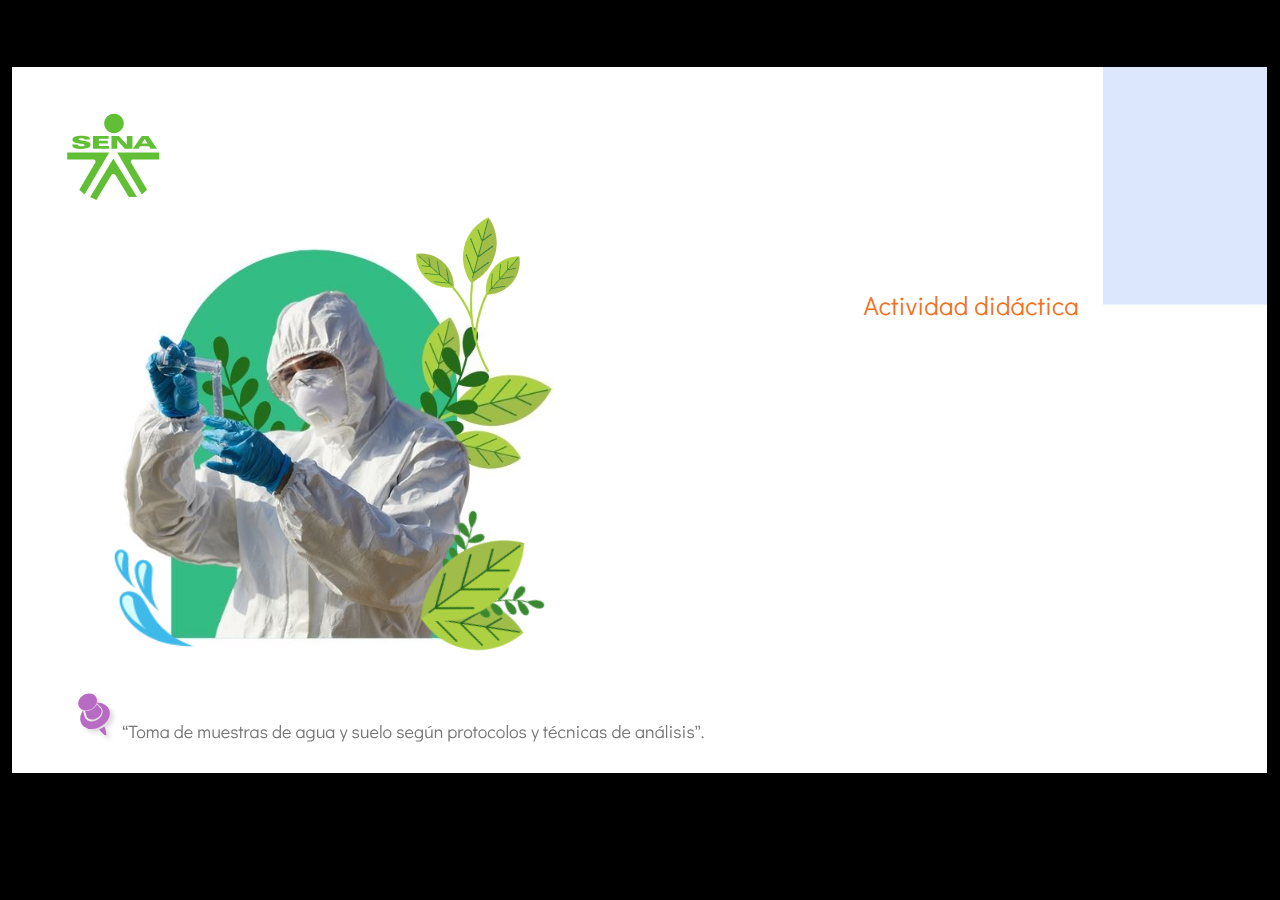
==== public/actividades/story.html @ 33550a6d "ajuste_contenido_1" ====
﻿<!doctype html>
<html lang="es">
<head>
  <meta charset="utf-8">
  <!-- Creado con Storyline 360 - http://www.articulate.com  -->
  <!-- version: 3.73.29904.0 -->
  <title>cf18AD</title>
  <meta http-equiv="x-ua-compatible" content="IE=edge"/>
  <meta name="viewport" content="width=device-width,initial-scale=1,user-scalable=no,shrink-to-fit=no,minimal-ui"/>
  <meta name="apple-mobile-web-app-capable" content="yes"/>
  <style>
    html, body { height: 100%; padding: 0; margin: 0 }
    #app { height: 100%; width: 100%; }
  </style>

  <script>
    window.DS = {};
    window.globals = {
      DATA_PATH_BASE: '',
      HAS_FRAME: true,
      HAS_SLIDE: true,

      lmsPresent: false,
      tinCanPresent: false,
      cmi5Present: false,
      aoSupport: false,
      scale: 'show all',
      captureRc: false,
      browserSize: 'optimal',
      bgColor: '#000000',
      features: 'AccessibleVideo,ConnectionMessages,FullScreenToggle,InsertSvgPicture,LayerPresentAsDialog,MultipleQuizTracking,PlayerSpeedControl,StreamingVideo,UpdatedThemeEditor,UseAudioElement',
      themeName: 'classic',
      preloaderColor: '#FFFFFF',
      suppressAnalytics: false,
      productChannel: 'stable',
      publishSource: 'storyline',
      aid: 'aid|5304b41d-7af7-4125-b8d1-83eb222823e2',
      cid: '8c0f38e5-8761-49af-9bba-ccfa4968adfc',
      playerVersion: '3.73.29904.0',
      publishTimestamp: '2023-04-25T22:57:14.4057861Z',
      maxIosVideoElements: 10,
      connectionSettings: { },

      
      parseParams: function(qs) {
        if (window.globals.parsedParams != null) {
          return window.globals.parsedParams;
        }
        qs = (qs || window.location.search.substr(1)).split('+').join(' ');
        var params = {},
            tokens,
            re = /[?&]?([^=]+)=([^&]*)/g;

        while (tokens = re.exec(qs)) {
          params[decodeURIComponent(tokens[1]).trim()] =
            decodeURIComponent(tokens[2]).trim();
        }
        window.globals.parsedParams = params;
        return params;
      }

    };
  </script>
  <script>
    var isIe11 = ('ActiveXObject' in window || window.MSBlobBuilder != null)
      && window.msCrypto != null && !window.ActiveXObject;
    if (isIe11) {
      window.globals.unsupportedBrowser = true;
      document.write(atob('[base64]'));
    }
  </script>
  
  <script>window.THREE = { };</script>
  
</head>
<body style="background: #000000" class="cs-HTML theme-classic">
  <!-- 360 -->
  <script>!function(){var e,i=/iPhone/i,o=/iPod/i,n=/iPad/i,t=/\biOS-universal(?:.+)Mac\b/i,r=/\bAndroid(?:.+)Mobile\b/i,a=/Android/i,d=/(?:SD4930UR|\bSilk(?:.+)Mobile\b)/i,p=/Silk/i,l=/Windows Phone/i,u=/\bWindows(?:.+)ARM\b/i,b=/BlackBerry/i,s=/BB10/i,c=/Opera Mini/i,f=/\b(CriOS|Chrome)(?:.+)Mobile/i,h=/Mobile(?:.+)Firefox\b/i,v=function(e){return void 0!==e&&"MacIntel"===e.platform&&"number"==typeof e.maxTouchPoints&&e.maxTouchPoints>1&&"undefined"==typeof MSStream};e=function(e){var m={userAgent:"",platform:"",maxTouchPoints:0};e||"undefined"==typeof navigator?"string"==typeof e?m.userAgent=e:e&&e.userAgent&&(m={userAgent:e.userAgent,platform:e.platform,maxTouchPoints:e.maxTouchPoints||0}):m={userAgent:navigator.userAgent,platform:navigator.platform,maxTouchPoints:navigator.maxTouchPoints||0};var g=m.userAgent,y=g.split("[FBAN");void 0!==y[1]&&(g=y[0]),void 0!==(y=g.split("Twitter"))[1]&&(g=y[0]);var A=function(e){return function(i){return i.test(e)}}(g),w={apple:{phone:A(i)&&!A(l),ipod:A(o),tablet:!A(i)&&(A(n)||v(m))&&!A(l),universal:A(t),device:(A(i)||A(o)||A(n)||A(t)||v(m))&&!A(l)},amazon:{phone:A(d),tablet:!A(d)&&A(p),device:A(d)||A(p)},android:{phone:!A(l)&&A(d)||!A(l)&&A(r),tablet:!A(l)&&!A(d)&&!A(r)&&(A(p)||A(a)),device:!A(l)&&(A(d)||A(p)||A(r)||A(a))||A(/\bokhttp\b/i)},windows:{phone:A(l),tablet:A(u),device:A(l)||A(u)},other:{blackberry:A(b),blackberry10:A(s),opera:A(c),firefox:A(h),chrome:A(f),device:A(b)||A(s)||A(c)||A(h)||A(f)},any:!1,phone:!1,tablet:!1};return w.any=w.apple.device||w.android.device||w.windows.device||w.other.device,w.phone=w.apple.phone||w.android.phone||w.windows.phone,w.tablet=w.apple.tablet||w.android.tablet||w.windows.tablet,w}(),"object"==typeof exports&&"undefined"!=typeof module?module.exports=e:"function"==typeof define&&define.amd?define((function(){return e})):this.isMobile=e}();
    window.isMobile.apple.tablet = window.isMobile.apple.tablet ||
      (navigator.platform === 'MacIntel' && navigator.maxTouchPoints > 1);
    window.isMobile.apple.device = window.isMobile.apple.device || window.isMobile.apple.tablet;
    window.isMobile.tablet = window.isMobile.tablet || window.isMobile.apple.tablet;
    window.isMobile.any = window.isMobile.any || window.isMobile.apple.tablet;
  </script>

  <div id="focus-sink" tabindex="-1"></div>

  <div id="preso"></div>
  <script>
    (function() {

      var classTypes = [ 'desktop', 'mobile', 'phone', 'tablet' ];

      var addDeviceClasses = function(prefix, testObj) {
        var curr, i;
        for (i = 0; i < classTypes.length; i++) {
          curr = classTypes[i];
          if (testObj[curr]) {
            document.body.classList.add(prefix + curr);
          }
        }
      };

      var params = window.globals.parseParams(),
          isDevicePreview = params.devicepreview === '1',
          isPhoneOverride = params.deviceType === 'phone' || (isDevicePreview && params.phone == '1'),
          isTabletOverride = (params.deviceType === 'tablet' || isDevicePreview) && !isPhoneOverride,
          isMobileOverride = isPhoneOverride || isTabletOverride;

      var deviceView = {
        desktop: !window.isMobile.any && !isMobileOverride,
        mobile: window.isMobile.any || isMobileOverride,
        phone: isPhoneOverride || (window.isMobile.phone && !isTabletOverride),
        tablet: isTabletOverride || window.isMobile.tablet
      };

      window.globals.deviceView = deviceView;
      window.isMobile.desktop = !window.isMobile.any;
      window.isMobile.mobile = window.isMobile.any;

      addDeviceClasses('view-', deviceView);

    })();
  </script>
  
  <script src='story_content/user.js' type=text/javascript></script>
  <div class="slide-loader"></div>

  <script>
    if (window.globals.deviceView.isMobile) { var doc = document, loader = doc.body.querySelector('.slide-loader'); [ 1, 2, 3 ].forEach(function(n) { var d = doc.createElement('div'); d.style.backgroundColor = window.globals.preloaderColor; d.classList.add('mobile-loader-dot'); d.classList.add('dot' + n); loader.appendChild(d); }); }
  </script>

  <div class="mobile-load-title-overlay" style="display: none">
    <div class="mobile-load-title">cf18AD</div>
  </div>

  <div class="mobile-chrome-warning"></div>

  
<style>
  .warn-connection-dialog {
    display: none;
    background: transparent;
    pointer-events: none;
    position: fixed;
    left: 0;
    top: 0;
    width: 100%;
    height: 100%;
    z-index: 999;
  }

  .warn-connection-content {
    border-radius: 4px;
    background: white;
    border: 1px solid #E7E7E7;
    color: #333333;
    box-shadow: 0 2px 4px rgba(0, 0, 0, 0.25);
    transition: all 150ms ease-out;
    position: absolute;
    white-space: nowrap;
  }

  .view-phone.is-landscape .warn-connection-content {
    left: 23px;
    bottom: 23px;
  }

  .view-tablet.is-landscape .warn-connection-content {
    left: 50%;
    top: 20px;
    transform: translateX(-50%);
  }

  .is-portrait .warn-connection-content {
    transform: translate(-50%, calc(-100% - 15px));
  }

  .warn-connection-content p {
    display: inline-block;
    margin: 0 8px 0 0;
    line-height: 33px;
    font-size: 11px;
  }

  .warn-connection-content svg {
    position: relative;
    vertical-align: middle;
    margin: 0 2px 2px 8px;
  }

  .view-desktop .warn-connection-content {
    left: 1.5em;
    bottom: 1.5em;
  }

  .view-desktop .warn-connection-content p {
    font-size: 1.1em;
  }

  .is-offline .warn-connection-dialog {
    display: block;
  }

  .is-offline .cs-panel * {
    pointer-events: none !important;
  }

  .is-offline .cs-panel {
    pointer-events: all !important;
  }

  .is-offline #nav-controls * {
    pointer-events: none !important;
  }

  .is-offline #nav-controls {
    pointer-events: all !important;
  }
</style>

<div class="warn-connection-dialog">
  <div class="warn-connection-content">
    <svg width="17" height="15" viewBox="0 0 17 15" xmlns="http://www.w3.org/2000/svg">
      <path fill="#8F0000" stroke="white" d="M16.07,12.98 L15.88,12.23 L9.51,1.21 C8.97,0.26,7.6,0.26,7.06,1.21 L0.69,12.23 C0.15,13.16,0.81,14.36,1.91,14.36 H14.65 C15.47,14.36,16.05,13.7,16.07,12.98 Z"/>
      <path fill="white" stroke="white" d="M8.58,5.5 C8.35,5.28,8.5,5.35,8.21,5.32 C8.09,5.35,7.97,5.49,7.96,5.67 C7.97,5.79,7.98,5.92,7.98,6.04 L7.98,6.04 C7.99,6.17,8,6.31,8.01,6.43 L8.01,6.44 C8.03,6.92,8.06,7.41,8.09,7.9 L8.09,7.9 C8.12,8.39,8.14,8.88,8.17,9.37 C8.17,9.39,8.18,9.42,8.2,9.44 C8.23,9.46,8.25,9.47,8.28,9.47 C8.31,9.47,8.34,9.46,8.35,9.44 C8.37,9.43,8.38,9.4,8.39,9.35 L8.39,9.34 C8.39,9.24,8.4,9.15,8.4,9.05 L8.4,9.05 C8.41,8.96,8.41,8.86,8.42,8.75 C8.43,8.44,8.45,8.12,8.47,7.81 L8.47,7.81 C8.49,7.49,8.51,7.18,8.53,6.87 C8.55,6.46,8.56,6.05,8.59,5.64 L8.6,5.62 C8.6,5.57,8.59,5.53,8.58,5.5 L8.21,5.32 Z"/>
      <circle fill="white" stroke="white" cx="8.3" cy="11.35" r="0.3"/>
    </svg>
    <p>You are offline. Trying to reconnect...</p>
  </div>
</div>

<script>
  (function() {
    window.DS.connection = {
      warningShown: false,
      assets: {},
      loadingAssetGroup: false,
      retryDelay: 500
    };

    // @TODO this is POC code and can be cleaned up a bit more if we move forward
    // with the feature



    // The `window.globals.features` variable must be set in `webpack.dev.config` when testing locally - it is not enough
    // to have it in the data - but it must be set there as well.
    var useConnectionMessages = window.AbortController != null &&
      window.location.protocol != 'file:' &&
      window.globals.features.indexOf('ConnectionMessages') != -1;

    window.DS.connection.useConnectionMessages = useConnectionMessages

    var assetCount = 0;
    var checkLoadedId;
    var connectionSettings = window.globals.connectionSettings;

    if (useConnectionMessages && connectionSettings != null) {
      var contentEl = document.querySelector('.warn-connection-content');
      var messageEl = contentEl.querySelector('p')

      if (connectionSettings.useDarkTheme) {
        contentEl.style.borderColor = '#BABBBA';
        contentEl.style.backgroundColor = '#282828';
        contentEl.style.color = '#FFFFFF';
      }

      if (connectionSettings.message != null) {
        messageEl.textContent = window.decodeURIComponent(connectionSettings.message);
      }
    }

    function checkAssetsReady() {
      for (var i in DS.connection.assets) {
        if (!DS.connection.assets[i].success) {
          return false;
        }
      }
      return true;
    }

    function stopAssetGroup() {
      if (!useConnectionMessages) { return; }

      assetCount = 0;

      DS.connection.oldAssetGroup = DS.connection.assets;
      DS.connection.assets = {};
      DS.connection.loadingAssetGroup = false;
      clearInterval(checkLoadedId);
    }

    function startAssetGroup() {
      if (!useConnectionMessages) { return; }
      var ticks = 0;
      clearInterval(checkLoadedId);
      checkLoadedId = setInterval(function() {
        var loaded = 0;
        if (assetCount === 0 && loaded === 0) {
          clearInterval(checkLoadedId);
          return;
        }

        for (var i in DS.connection.assets) {
          if (DS.connection.assets[i].success) {
            loaded++;
          }
        }

        if (assetCount === loaded && checkAssetsReady()) {
          for (var i in DS.connection.assets) {
            if (DS.connection.assets[i].action) {
              DS.connection.assets[i].action();
            }
          }
          hideWarning();
          stopAssetGroup();
        }
      }, 100)
    }

    function requiredAsset(url, action, retry, type) {
      if (!useConnectionMessages) { return; }
      if (DS.connection.assets[url]) { return; }

      DS.connection.assets[url] = {
        success: false, action: action, retry: retry, type: type
      };
      assetCount = Object.keys(DS.connection.assets).length;
      if (!DS.connection.loadingAssetGroup) {
        startAssetGroup();
      }
      DS.connection.loadingAssetGroup = true;
    }

    function assetLoaded(url) {
      if (!useConnectionMessages) { return; }
      if (DS.connection.assets[url]) {
        DS.connection.assets[url].success = true;
      }
    }

    function assetFailed(url) {
      if (!useConnectionMessages) { return; }
      if (!DS.connection.assets[url]) {
        if (/\.js$/.test(url)) {
          setTimeout(function() {
            if (DS.connection.lastSlideLoaded != null) {
              DS.connection.lastSlideLoaded();
            }
          }, DS.connection.retryDelay);
        }
        return;
      }
      if (!DS.connection.warningShown) { showWarning(); }
      if (DS.connection.assets[url].retry) {
        setTimeout(function() {
          if (!DS.connection.assets[url].success) {
            DS.connection.assets[url].retry()
          }
        }, DS.connection.retryDelay);
      }
    }

    function hideWarning() {
      document.body.classList.remove('is-offline');
      DS.connection.warningShown = false;
    }
    DS.connection.hideWarning = hideWarning

    function showWarning(btn) {
      document.body.classList.add('is-offline')
      DS.connection.warningShown = true;
      updateWarningPosition();
    }

    function updateWarningPosition() {
      if (!DS.connection.warningShown) {
        return;
      }

      var isPortrait = document.body.classList.contains('is-portrait');
      var warningEl = document.querySelector('.warn-connection-content');

      if (isPortrait) {
        var slide = document.querySelector('.primary-slide');
        var slideRect = slide.getBoundingClientRect();

        warningEl.style.top = `${slideRect.top}px`
        warningEl.style.left = `${slideRect.left + slideRect.width / 2}px`
      } else {
        warningEl.style.top = null;
        warningEl.style.left = null;
      }

      window.requestAnimationFrame(updateWarningPosition);
    }

    // these will all be noops if the feature flag isn't set in
    // the data and `window.globals.features`
    DS.connection.requiredAsset = requiredAsset;
    DS.connection.assetLoaded = assetLoaded;
    DS.connection.assetFailed = assetFailed;
    DS.connection.stopAssetGroup = stopAssetGroup;
    DS.connection.startAssetGroup = startAssetGroup;
  })();
</script>


  <script>
    
    if (window.autoSpider && window.vInterfaceObject) {
      document.querySelector('.mobile-load-title-overlay').style.display = 'none';
    }
  </script>

  

  <link rel="stylesheet" href="html5/data/css/output.min.css" data-noprefix/>
</body>
<script src="html5/lib/scripts/bootstrapper.min.js"></script>
</html>
---- public/actividades/html5/data/css/output.min.css ----
@font-face {
  font-family: 'Didact GothicBold CBoldB77CA105';
  src: url('[data-uri]');
  font-style: normal;
  font-weight: normal;
}
@font-face {
  font-family: 'Didact Gothic Charset1_D4DFBF78';
  src: url('[data-uri]');
  font-style: normal;
  font-weight: normal;
}
@font-face {
  font-family: 'Didact Gothic Charset0_9B944016';
  src: url('[data-uri]');
  font-style: normal;
  font-weight: normal;
}
@font-face {
  font-family: 'Didact GothicBold CBoldC69CEF59';
  src: url('[data-uri]');
  font-style: normal;
  font-weight: normal;
}
.cs-HTML {
  background: rgba(0, 0, 0, 1);
}
.cs-npnxnanbnsnfns00000000001 .cs-infopanel  {
  box-shadow: 0 1px 0 rgba(0, 0, 0, 1);
  background: rgba(255, 255, 255, 1);
}
.cs-npnxnanbnsnfns00000000001 .cs-infopanel .cs-link {
  color: rgba(124, 34, 128, 1);
}
.cs-npnxnanbnsnfns00000000001 .cs-infopanel .cs-link:hover {
  color: rgba(0, 0, 238, 1);
}
.cs-npnxnanbnsnfns00000000001 .cs-infopanel .cs-name {
  color: rgba(68, 68, 68, 1);
}
.cs-npnxnanbnsnfns00000000001 .cs-infopanel .cs-title {
  color: rgba(153, 153, 153, 1);
}
.cs-npnxnanbnsnfns00000000001 .cs-infopanelpopup  {
  box-shadow: 0 1px 0 rgba(0, 0, 0, 1);
  background: linear-gradient(180deg, rgba(29, 29, 29, 1) 0%, rgba(11, 11, 11, 1) 100%);
}
.cs-npnxnanbnsnfns00000000001 .cs-infopanelpopup .cs-link {
  color: rgba(255, 255, 255, 1);
}
.cs-npnxnanbnsnfns00000000001 .cs-infopanelpopup .cs-link:hover {
  color: rgba(117, 117, 117, 1);
}
.cs-npnxnanbnsnfns00000000001 .cs-infopanelpopup .cs-name {
  color: rgba(114, 114, 114, 1);
}
.cs-npnxnanbnsnfns00000000001 .cs-infopanelpopup .cs-bio {
  color: rgba(255, 255, 255, 1);
}
.cs-npnxnanbnsnfns00000000001 .cs-timer  {
  color: rgba(255, 255, 255, 1);
}
.cs-npnxnanbnsnfns00000000001 .cs-duration stop:first-child {
  stop-color: rgba(0, 215, 255, 1);
}
.cs-npnxnanbnsnfns00000000001 .cs-duration stop:last-child {
  stop-color: rgba(0, 171, 255, 1);
}
.cs-npnxnanbnsnfns00000000001 .cs-elapsed stop:first-child {
  stop-color: rgba(254, 227, 71, 1);
}
.cs-npnxnanbnsnfns00000000001 .cs-elapsed stop:last-child {
  stop-color: rgba(252, 204, 42, 1);
}
.cs-npnxnanbnsnfns00000000001 .cs-timer .cs-pie .cs-innerstroke {
  stroke: rgba(255, 255, 255, 1);
}
.cs-npnxnanbnsnfns00000000001 .cs-timer .cs-pie .cs-innerborder {
  stroke: rgba(204, 204, 204, 1);
}
.cs-npnxnanbnsnfns00000000001 .cs-window  {
  box-shadow: 0 8px 5px rgba(0, 0, 0, 0.2);
  border-color: rgba(29, 29, 29, 1);
  background: rgba(42, 42, 42, 1);
  color: rgba(255, 255, 255, 1);
}
.cs-npnxnanbnsnfns00000000001 .cs-window .cs-diva {
  border-color: rgba(49, 49, 49, 1);
}
.cs-npnxnanbnsnfns00000000001 .cs-window .cs-divb {
  border-color: rgba(14, 14, 14, 1);
}
.cs-npnxnanbnsnfns00000000001 .cs-editor .cs-editor-slide {
  color: rgba(255, 255, 255, 1);
}
.cs-npnxnanbnsnfns00000000001 .cs-editor .cs-editor-html {
  color: rgba(255, 255, 255, 1);
}
.cs-npnxnanbnsnfns00000000001 .cs-editor .cs-editor-button {
  text-shadow: 0 1px 0 rgba(0, 0, 0, 1);
  color: rgba(255, 255, 255, 1);
  border-color: rgba(3, 3, 3, 1);
  background: linear-gradient(180deg, rgba(51, 51, 51, 1) 0%, rgba(20, 20, 20, 1) 100%);
}
.cs-npnxnanbnsnfns00000000001 .cs-editor .cs-editor-button:hover {
  background: linear-gradient(180deg, rgba(58, 58, 58, 1) 0%, rgba(12, 12, 12, 1) 100%);
}
.cs-npnxnanbnsnfns00000000001 .cs-editor .cs-editor-button:active {
  background: linear-gradient(180deg, rgba(20, 20, 20, 1) 0%, rgba(50, 50, 50, 1) 100%);
}
.cs-npnxnanbnsnfns00000000001 .cs-listitem  {
  color: rgba(255, 255, 255, 1);
  border-color: rgba(52, 52, 52, 1);
}
.cs-npnxnanbnsnfns00000000001 .cs-listitem.cs-viewed {
  color: rgba(135, 135, 135, 1);
}
.cs-npnxnanbnsnfns00000000001 .cs-listitem.cs-selected {
  color: rgba(255, 255, 255, 1);
  background: rgba(63, 63, 63, 1);
}
.cs-npnxnanbnsnfns00000000001 .cs-listitem.cs-selected:hover {
  background: rgba(63, 63, 63, 1);
}
.cs-npnxnanbnsnfns00000000001 .cs-listitem.cs-selected.hover {
  background: rgba(63, 63, 63, 1);
}
.cs-npnxnanbnsnfns00000000001 .cs-listitem.cs-selected:focus {
  background: rgba(63, 63, 63, 1);
}
.cs-npnxnanbnsnfns00000000001 .cs-listitem .cs-icon-carrot {
  fill: rgba(255, 255, 255, 1);
}
.cs-npnxnanbnsnfns00000000001 .cs-listitem .cs-icon-carrot .cs-shadow {
  fill: rgba(0, 0, 0, 1);
}
.cs-npnxnanbnsnfns00000000001 .cs-listitem:hover {
  background: rgba(49, 49, 49, 1);
}
.cs-npnxnanbnsnfns00000000001 .cs-listitem.hover {
  background: rgba(49, 49, 49, 1);
}
.cs-npnxnanbnsnfns00000000001 .cs-listitem:focus {
  background: rgba(49, 49, 49, 1);
}
.cs-npnxnanbnsnfns00000000001 .cs-glossary  {
  color: rgba(255, 255, 255, 1);
}
.cs-npnxnanbnsnfns00000000001 .cs-glossary .cs-scrolling-panel {
  background: rgba(51, 51, 51, 1);
}
.cs-npnxnanbnsnfns00000000001 .cs-glossary .cs-term.cs-selected .cs-choice-list-trigger {
  color: rgba(255, 255, 255, 1);
  background: rgba(63, 63, 63, 1);
}
.cs-npnxnanbnsnfns00000000001 .cs-glossary .cs-term.cs-selected .cs-choice-list-trigger:focus {
  color: rgba(255, 255, 255, 1);
  background: rgba(63, 63, 63, 1);
}
.cs-npnxnanbnsnfns00000000001 .cs-glossary .cs-term:hover .cs-choice-list-trigger {
  background: rgba(28, 28, 28, 1);
}
.cs-npnxnanbnsnfns00000000001 .cs-glossary .cs-term.hover .cs-choice-list-trigger {
  background: rgba(28, 28, 28, 1);
}
.cs-npnxnanbnsnfns00000000001 .cs-glossary .cs-term .cs-choice-list-trigger:focus {
  background: rgba(28, 28, 28, 1);
}
.cs-npnxnanbnsnfns00000000001 .cs-glossary .cs-diva {
  border-color: rgba(61, 61, 61, 1);
}
.cs-npnxnanbnsnfns00000000001 .cs-glossary .cs-divb {
  border-color: rgba(32, 32, 32, 1);
}
.cs-npnxnanbnsnfns00000000001 .cs-glossary .cs-divc {
  border-color: rgba(61, 61, 61, 1);
}
.cs-npnxnanbnsnfns00000000001 .cs-glossary .cs-heading {
  color: rgba(255, 255, 255, 1);
}
.cs-npnxnanbnsnfns00000000001 .cs-resource .cs-separator {
  border-color: rgba(44, 44, 44, 1);
}
.cs-npnxnanbnsnfns00000000001 .cs-outline  {
  color: rgba(255, 255, 255, 1);
}
.cs-npnxnanbnsnfns00000000001 .cs-outline .cs-diva {
  border-color: rgba(28, 28, 28, 1);
}
.cs-npnxnanbnsnfns00000000001 .cs-outline .cs-divb {
  border-color: rgba(54, 54, 54, 1);
}
.cs-npnxnanbnsnfns00000000001 .cs-outline .cs-divc {
  border-color: rgba(52, 52, 52, 1);
}
.cs-npnxnanbnsnfns00000000001 .cs-outline .cs-search-filter:hover {
  color: rgba(117, 117, 117, 1);
}
.cs-npnxnanbnsnfns00000000001 .cs-outline .cs-search-filter.hover {
  color: rgba(117, 117, 117, 1);
}
.cs-npnxnanbnsnfns00000000001 .cs-transcript  {
  color: rgba(255, 255, 255, 1);
}
.cs-npnxnanbnsnfns00000000001 .cs-transcript .cs-div {
  border-color: rgba(44, 44, 44, 1);
}
.cs-npnxnanbnsnfns00000000001 .cs-tabs:not(.topmenu-item) {
  color: rgba(114, 114, 114, 1);
}
.cs-npnxnanbnsnfns00000000001 .cs-tabs .cs-inner-button:not(.topmenu-item) {
  text-shadow: 0 1px 0 rgba(0, 0, 0, 1);
}
.cs-npnxnanbnsnfns00000000001 .cs-tabs:hover:not(.topmenu-item) {
  color: rgba(82, 84, 84, 1);
}
.cs-npnxnanbnsnfns00000000001 .cs-tabs.cs-selected {
  background: rgba(36, 36, 36, 1);
  color: rgba(255, 255, 255, 1);
}
.cs-npnxnanbnsnfns00000000001 .cs-seekcontrol  {
  background: linear-gradient(180deg, rgba(51, 51, 51, 1) 0%, rgba(20, 20, 20, 1) 100%);
  border-color: rgba(3, 3, 3, 1);
}
.cs-npnxnanbnsnfns00000000001 .cs-seekcontrol .cs-button:hover .cs-icon {
  fill: rgba(255, 255, 255, 1);
}
.cs-npnxnanbnsnfns00000000001 .cs-seekcontrol .cs-button.hover .cs-icon {
  fill: rgba(255, 255, 255, 1);
}
.cs-npnxnanbnsnfns00000000001 .cs-seekcontrol .cs-button .cs-icon-shadow {
  fill: rgba(0, 0, 0, 1);
}
.cs-npnxnanbnsnfns00000000001 .cs-seekcontrol .cs-button .cs-icon {
  fill: rgba(255, 255, 255, 1);
}
.cs-npnxnanbnsnfns00000000001 .cs-seekcontrol .cs-seek .cs-fill {
  background: rgba(255, 255, 255, 1);
}
.cs-npnxnanbnsnfns00000000001 .cs-seekcontrol .cs-seek {
  background: rgba(34, 34, 34, 1);
  border-color: rgba(26, 26, 26, 1);
}
.cs-npnxnanbnsnfns00000000001 .cs-searchinput .cs-input {
  color: rgba(45, 45, 45, 1);
  border-color: rgba(32, 32, 32, 1);
  background: rgba(255, 255, 255, 1);
}
.cs-npnxnanbnsnfns00000000001 .cs-searchinput .cs-input:focus {
  color: rgba(45, 45, 45, 1);
  background: rgba(255, 255, 255, 1);
}
.cs-npnxnanbnsnfns00000000001 .cs-searchinput .cs-input:hover {
  box-shadow: inset 0 0 1px 0 rgba(235, 148, 113, 0);
}
.cs-npnxnanbnsnfns00000000001 .cs-searchinput .cs-input.hover {
  box-shadow: inset 0 0 1px 0 rgba(235, 148, 113, 0);
}
.cs-npnxnanbnsnfns00000000001 .cs-searchinput .cs-button .cs-icon {
  fill: rgba(255, 255, 255, 1);
}
.cs-npnxnanbnsnfns00000000001 .cs-searchinput .cs-button:hover {
  fill: linear-gradient(180deg, rgba(58, 58, 58, 1) 0%, rgba(12, 12, 12, 1) 100%);
}
.cs-npnxnanbnsnfns00000000001 .cs-searchinput .cs-button.hover {
  fill: linear-gradient(180deg, rgba(58, 58, 58, 1) 0%, rgba(12, 12, 12, 1) 100%);
}
.cs-npnxnanbnsnfns00000000001 .cs-menu  {
  box-shadow: 0 1px 0 rgba(14, 14, 14, 1);
  background: rgba(36, 36, 36, 1);
}
.cs-npnxnanbnsnfns00000000001 .cs-topmenu-item.active .cs-tab {
  background: rgba(36, 36, 36, 1);
}
.cs-npnxnanbnsnfns00000000001 .cs-logo  {
  box-shadow: 0 1px 0 rgba(0, 0, 0, 1);
  background: rgba(255, 255, 255, 1);
}
.cs-npnxnanbnsnfns00000000001 .cs-checkbox  {
  color: rgba(255, 255, 255, 1);
}
.cs-npnxnanbnsnfns00000000001 .cs-checkbox:hover {
  border-color: rgba(156, 156, 156, 1);
}
.cs-npnxnanbnsnfns00000000001 .cs-checkbox.hover {
  border-color: rgba(156, 156, 156, 1);
}
.cs-npnxnanbnsnfns00000000001 .cs-checkbox .cs-box {
  color: rgba(255, 255, 255, 1);
  border-color: rgba(22, 22, 22, 1);
}
.cs-npnxnanbnsnfns00000000001 .cs-checkbox .cs-box:checked::after {
  color: rgba(43, 196, 0, 1);
}
.cs-npnxnanbnsnfns00000000001 .cs-checkbox .cs-box.checked.after {
  color: rgba(43, 196, 0, 1);
}
.cs-npnxnanbnsnfns00000000001 .cs-button  {
  text-shadow: 0 1px 0 rgba(0, 0, 0, 0);
  color: rgba(255, 255, 255, 1);
  border-color: rgba(3, 3, 3, 1);
  background: linear-gradient(180deg, rgba(243, 111, 33, 1) 0%, rgba(243, 111, 33, 1) 100%);
  box-shadow: 0 1px 0 rgba(37, 37, 37, 1);
}
.cs-npnxnanbnsnfns00000000001 .cs-button .cs-icon {
  fill: rgba(255, 255, 255, 1);
}
.cs-npnxnanbnsnfns00000000001 .cs-button .cs-icon-shadow {
  fill: rgba(0, 0, 0, 0);
}
.cs-npnxnanbnsnfns00000000001 .cs-button:hover {
  background: linear-gradient(180deg, rgba(253, 188, 46, 1) 0%, rgba(255, 192, 0, 1) 100%);
}
.cs-npnxnanbnsnfns00000000001 .cs-button.hover {
  background: linear-gradient(180deg, rgba(253, 188, 46, 1) 0%, rgba(255, 192, 0, 1) 100%);
}
.cs-npnxnanbnsnfns00000000001 .cs-button:active {
  background: linear-gradient(180deg, rgba(20, 20, 20, 1) 0%, rgba(50, 50, 50, 1) 100%);
}
.cs-npnxnanbnsnfns00000000001 .cs-button.cs-disabled:hover {
  background: linear-gradient(180deg, rgba(243, 111, 33, 1) 0%, rgba(243, 111, 33, 1) 100%);
}
.cs-npnxnanbnsnfns00000000001 .cs-button.cs-disabled.hover {
  background: linear-gradient(180deg, rgba(243, 111, 33, 1) 0%, rgba(243, 111, 33, 1) 100%);
}
.cs-npnxnanbnsnfns00000000001 .cs-button.cs-disabled:active {
  background: linear-gradient(180deg, rgba(243, 111, 33, 1) 0%, rgba(243, 111, 33, 1) 100%);
}
.cs-npnxnanbnsnfns00000000001 .cs-button.cs-volume:hover {
  background: linear-gradient(180deg, rgba(243, 111, 33, 1) 0%, rgba(243, 111, 33, 1) 100%);
}
.cs-npnxnanbnsnfns00000000001 .cs-button.cs-volume.hover {
  background: linear-gradient(180deg, rgba(243, 111, 33, 1) 0%, rgba(243, 111, 33, 1) 100%);
}
.cs-npnxnanbnsnfns00000000001 .cs-button.cs-volume:active {
  background: linear-gradient(180deg, rgba(243, 111, 33, 1) 0%, rgba(243, 111, 33, 1) 100%);
}
.cs-npnxnanbnsnfns00000000001.cs-base  {
  color: rgba(255, 255, 255, 1);
  border-color: rgba(0, 0, 0, 1);
  background: linear-gradient(180deg, rgba(0, 0, 0, 1) 0%, rgba(0, 0, 0, 1) 100%);
}
.cs-npnxnanbnsnfns00000000001.cs-base .cs-separator .cs-diva {
  background: rgba(14, 14, 14, 1);
}
.cs-npnxnanbnsnfns00000000001.cs-base .cs-separator .cs-divb {
  background: rgba(49, 49, 49, 1);
}
.cs-npnxnanbnsnfns00000000001.cs-base .cs-topmenu-item.active .cs-tab {
  border-color: rgba(14, 14, 14, 1);
}
.cs-npnxnanbnsnfns00000000001.cs-base .cs-topmenu-item.active .cs-panel {
  border-color: rgba(14, 14, 14, 1);
}
.cs-npnxnanbnsnfns00000000001.cs-base .cs-left {
  background: linear-gradient(180deg, rgba(27, 27, 27, 1) 0%, rgba(10, 10, 10, 1) 100%);
}
.cs-npnxnanbnsnfns00000000001.cs-base .cs-area-primary .cs-slide-container {
  background: linear-gradient(180deg, rgba(29, 29, 29, 1) 0%, rgba(11, 11, 11, 1) 100%);
}
.cs-npnxnanbnsnfns00000000001 .cs-volume::-moz-range-thumb {
  border-color: rgba(28, 28, 28, 1);
  box-shadow: inset 0 0 1px 0 rgba(90, 90, 90, 1);
  background: rgba(76, 76, 76, 1);
}
.cs-npnxnanbnsnfns00000000001 .cs-volume::-ms-thumb {
  border-color: rgba(28, 28, 28, 1);
  box-shadow: inset 0 0 1px 0 rgba(90, 90, 90, 1);
  background: rgba(76, 76, 76, 1);
}
.cs-npnxnanbnsnfns00000000001 .cs-volume::-webkit-slider-thumb {
  border-color: rgba(28, 28, 28, 1);
  box-shadow: inset 0 0 1px 0 rgba(90, 90, 90, 1);
  background: rgba(76, 76, 76, 1);
}
.cs-npnxnanbnsnfns00000000001 .cs-volume::-moz-range-track {
  border-color: rgba(73, 73, 73, 1);
  background: rgba(49, 49, 49, 1);
}
.cs-npnxnanbnsnfns00000000001 .cs-volume::-ms-track {
  border-color: rgba(73, 73, 73, 1);
  background: rgba(49, 49, 49, 1);
}
.cs-npnxnanbnsnfns00000000001 .cs-volume::-webkit-slider-runnable-track {
  border-color: rgba(73, 73, 73, 1);
  background: rgba(49, 49, 49, 1);
}
body.show-focus .tab-focus-box {
  border-color: rgba(255, 255, 0, 1);
}
.skipnav {
  border-color: rgba(255, 255, 0, 1);
}
.fn-npnxnanbsnfns00000000001 {
  font-family: 'Didact Gothic654D575A';
  -webkit-font-variant-ligatures: no-common-ligatures;
  font-variant-ligatures: no-common-ligatures;
}
.fn-pxabnsnfns00000000001 {
  font-family: 'Didact Gothic654D575A';
  -webkit-font-variant-ligatures: no-common-ligatures;
  font-variant-ligatures: no-common-ligatures;
}
.fn-npxnabnsnfns00000000001 {
  font-family: 'Didact Gothic654D575A';
  -webkit-font-variant-ligatures: no-common-ligatures;
  font-variant-ligatures: no-common-ligatures;
}
.fn-npnxnanbnsnfns00000000001 {
  font-family: 'Didact Gothic654D575A';
  -webkit-font-variant-ligatures: no-common-ligatures;
  font-variant-ligatures: no-common-ligatures;
}
.fn-pxabnsnfns00000000000 {
  font-family: 'Didact Gothic654D575A';
  -webkit-font-variant-ligatures: no-common-ligatures;
  font-variant-ligatures: no-common-ligatures;
}
@font-face {
  font-family: 'Didact Gothic654D575A';
  src: url('[data-uri]');
  font-style: normal;
  font-weight: normal;
}
@font-face {
  font-family: 'Didact Gothic654D575A';
  src: url('[data-uri]');
  font-style: normal;
  font-weight: normal;
}
.cs-InvalidPromptSlide .cs-6KE4j9QqnCP-InvalidPromptSlide-btn0 {
  color: rgba(255, 255, 255, 1);
  border-color: rgba(3, 3, 3, 1);
  background: linear-gradient(180deg, rgba(51, 51, 51, 1) 0%, rgba(20, 20, 20, 1) 100%);
  text-shadow: 0 1px 0 rgba(0, 0, 0, 1);
}
.cs-InvalidPromptSlide .cs-6KE4j9QqnCP-InvalidPromptSlide-btn0 .cs-html {
  color: rgba(255, 255, 255, 1);
}
.cs-InvalidPromptSlide .cs-6KE4j9QqnCP-InvalidPromptSlide-btn0 .cs-slide {
  border-color: rgba(255, 255, 255, 1);
}
.cs-InvalidPromptSlide .cs-6KE4j9QqnCP-InvalidPromptSlide-btn0:hover {
  background: linear-gradient(180deg, rgba(58, 58, 58, 1) 0%, rgba(12, 12, 12, 1) 100%);
}
.cs-InvalidPromptSlide .cs-6KE4j9QqnCP-InvalidPromptSlide-btn0:active {
  background: linear-gradient(180deg, rgba(20, 20, 20, 1) 0%, rgba(50, 50, 50, 1) 100%);
}
.cs-PrintPromptSlide .cs-6KE4j9QqnCP-PrintPromptSlide-btn0 {
  color: rgba(255, 255, 255, 1);
  border-color: rgba(3, 3, 3, 1);
  background: linear-gradient(180deg, rgba(51, 51, 51, 1) 0%, rgba(20, 20, 20, 1) 100%);
  text-shadow: 0 1px 0 rgba(0, 0, 0, 1);
}
.cs-PrintPromptSlide .cs-6KE4j9QqnCP-PrintPromptSlide-btn0 .cs-html {
  color: rgba(255, 255, 255, 1);
}
.cs-PrintPromptSlide .cs-6KE4j9QqnCP-PrintPromptSlide-btn0 .cs-slide {
  border-color: rgba(255, 255, 255, 1);
}
.cs-PrintPromptSlide .cs-6KE4j9QqnCP-PrintPromptSlide-btn0:hover {
  background: linear-gradient(180deg, rgba(58, 58, 58, 1) 0%, rgba(12, 12, 12, 1) 100%);
}
.cs-PrintPromptSlide .cs-6KE4j9QqnCP-PrintPromptSlide-btn0:active {
  background: linear-gradient(180deg, rgba(20, 20, 20, 1) 0%, rgba(50, 50, 50, 1) 100%);
}
.cs-ScrollPromptSlide .cs-6KE4j9QqnCP-ScrollPromptSlide-btn0 {
  color: rgba(255, 255, 255, 1);
  border-color: rgba(3, 3, 3, 1);
  background: linear-gradient(180deg, rgba(51, 51, 51, 1) 0%, rgba(20, 20, 20, 1) 100%);
  text-shadow: 0 1px 0 rgba(0, 0, 0, 1);
}
.cs-ScrollPromptSlide .cs-6KE4j9QqnCP-ScrollPromptSlide-btn0 .cs-html {
  color: rgba(255, 255, 255, 1);
}
.cs-ScrollPromptSlide .cs-6KE4j9QqnCP-ScrollPromptSlide-btn0 .cs-slide {
  border-color: rgba(255, 255, 255, 1);
}
.cs-ScrollPromptSlide .cs-6KE4j9QqnCP-ScrollPromptSlide-btn0:hover {
  background: linear-gradient(180deg, rgba(58, 58, 58, 1) 0%, rgba(12, 12, 12, 1) 100%);
}
.cs-ScrollPromptSlide .cs-6KE4j9QqnCP-ScrollPromptSlide-btn0:active {
  background: linear-gradient(180deg, rgba(20, 20, 20, 1) 0%, rgba(50, 50, 50, 1) 100%);
}
.cs-ExternalInterfaceErrorSlide .cs-buttonOK {
  color: rgba(255, 255, 255, 1);
  border-color: rgba(3, 3, 3, 1);
  background: linear-gradient(180deg, rgba(51, 51, 51, 1) 0%, rgba(20, 20, 20, 1) 100%);
  text-shadow: 0 1px 0 rgba(0, 0, 0, 1);
}
.cs-ExternalInterfaceErrorSlide .cs-buttonOK .cs-html {
  color: rgba(255, 255, 255, 1);
}
.cs-ExternalInterfaceErrorSlide .cs-buttonOK .cs-slide {
  border-color: rgba(255, 255, 255, 1);
}
.cs-ExternalInterfaceErrorSlide .cs-buttonOK:hover {
  background: linear-gradient(180deg, rgba(58, 58, 58, 1) 0%, rgba(12, 12, 12, 1) 100%);
}
.cs-ExternalInterfaceErrorSlide .cs-buttonOK:active {
  background: linear-gradient(180deg, rgba(20, 20, 20, 1) 0%, rgba(50, 50, 50, 1) 100%);
}
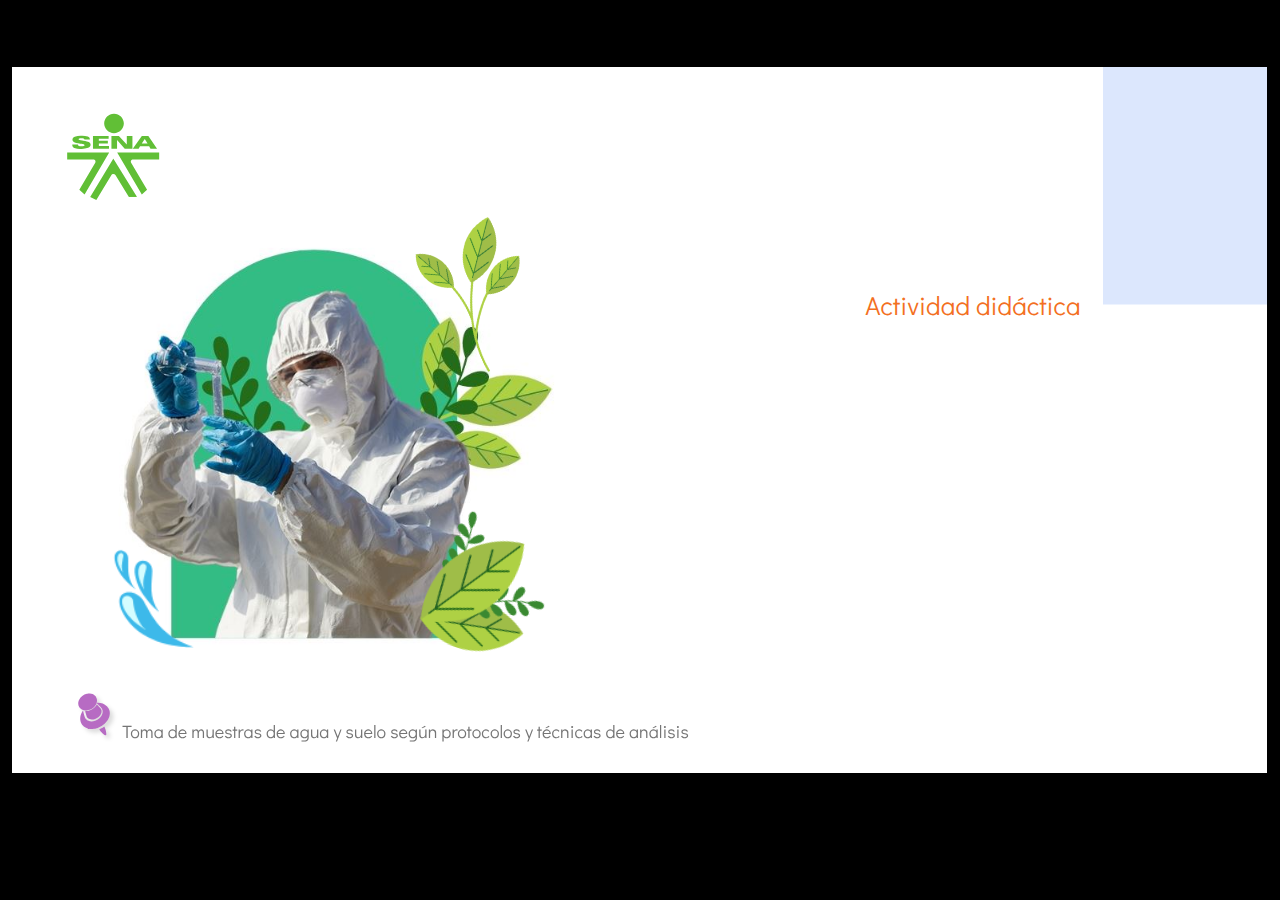
==== commit be4b06dc: "Ajusted_ad" ====
--- a/public/actividades/story.html
+++ b/public/actividades/story.html
@@ -3,8 +3,8 @@
 <head>
   <meta charset="utf-8">
   <!-- Creado con Storyline 360 - http://www.articulate.com  -->
-  <!-- version: 3.73.29904.0 -->
-  <title>cf18AD</title>
+  <!-- version: 3.77.30587.0 -->
+  <title>Actividad did&#225;ctica </title>
   <meta http-equiv="x-ua-compatible" content="IE=edge"/>
   <meta name="viewport" content="width=device-width,initial-scale=1,user-scalable=no,shrink-to-fit=no,minimal-ui"/>
   <meta name="apple-mobile-web-app-capable" content="yes"/>
@@ -28,18 +28,18 @@
       captureRc: false,
       browserSize: 'optimal',
       bgColor: '#000000',
-      features: 'AccessibleVideo,ConnectionMessages,FullScreenToggle,InsertSvgPicture,LayerPresentAsDialog,MultipleQuizTracking,PlayerSpeedControl,StreamingVideo,UpdatedThemeEditor,UseAudioElement',
+      features: 'AccessibleVideo,ConnectionMessages,DropIn1,DropIn2,FullScreenToggle,LayerPresentAsDialog,MultipleQuizTracking,PlayerSpeedControl,StreamingVideo,UpdatedThemeEditor,UseAudioElement,VideoSync',
       themeName: 'classic',
       preloaderColor: '#FFFFFF',
       suppressAnalytics: false,
       productChannel: 'stable',
       publishSource: 'storyline',
       aid: 'aid|5304b41d-7af7-4125-b8d1-83eb222823e2',
-      cid: '8c0f38e5-8761-49af-9bba-ccfa4968adfc',
-      playerVersion: '3.73.29904.0',
-      publishTimestamp: '2023-04-25T22:57:14.4057861Z',
+      cid: 'd80a637f-3a79-4961-9d2f-f9d577748f5e',
+      playerVersion: '3.77.30587.0',
+      publishTimestamp: '2023-07-15T02:04:01.0448087Z',
       maxIosVideoElements: 10,
-      connectionSettings: { },
+      connectionSettings: { mode: 'disabled' },
 
       
       parseParams: function(qs) {
@@ -131,7 +131,7 @@
   </script>
 
   <div class="mobile-load-title-overlay" style="display: none">
-    <div class="mobile-load-title">cf18AD</div>
+    <div class="mobile-load-title">Actividad did&#225;ctica </div>
   </div>
 
   <div class="mobile-chrome-warning"></div>
@@ -239,22 +239,20 @@
       retryDelay: 500
     };
 
-    // @TODO this is POC code and can be cleaned up a bit more if we move forward
-    // with the feature
-
-
+    var connectionSettings = window.globals.connectionSettings || {};
 
     // The `window.globals.features` variable must be set in `webpack.dev.config` when testing locally - it is not enough
     // to have it in the data - but it must be set there as well.
     var useConnectionMessages = window.AbortController != null &&
       window.location.protocol != 'file:' &&
-      window.globals.features.indexOf('ConnectionMessages') != -1;
+      window.globals.features.indexOf('ConnectionMessages') != -1 &&
+      connectionSettings.mode === 'normal';
 
     window.DS.connection.useConnectionMessages = useConnectionMessages
 
     var assetCount = 0;
     var checkLoadedId;
-    var connectionSettings = window.globals.connectionSettings;
+
 
     if (useConnectionMessages && connectionSettings != null) {
       var contentEl = document.querySelector('.warn-connection-content');
@@ -344,7 +342,7 @@
     function assetFailed(url) {
       if (!useConnectionMessages) { return; }
       if (!DS.connection.assets[url]) {
-        if (/\.js$/.test(url)) {
+        if (/\.js$/.test(url) && url.indexOf('transcripts') === -1) {
           setTimeout(function() {
             if (DS.connection.lastSlideLoaded != null) {
               DS.connection.lastSlideLoaded();
--- a/public/actividades/html5/data/css/output.min.css
+++ b/public/actividades/html5/data/css/output.min.css
@@ -1,24 +1,24 @@
 @font-face {
-  font-family: 'Didact GothicBold CBoldB77CA105';
-  src: url('[data-uri]');
+  font-family: 'Didact GothicBold CBold09177526';
+  src: url('[data-uri]');
   font-style: normal;
   font-weight: normal;
 }
 @font-face {
-  font-family: 'Didact Gothic Charset1_D4DFBF78';
-  src: url('[data-uri]');
+  font-family: 'Didact Gothic Charset1_0F05762F';
+  src: url('[data-uri]');
   font-style: normal;
   font-weight: normal;
 }
 @font-face {
   font-family: 'Didact Gothic Charset0_9B944016';
-  src: url('[data-uri]');
+  src: url('[data-uri]');
   font-style: normal;
   font-weight: normal;
 }
 @font-face {
   font-family: 'Didact GothicBold CBoldC69CEF59';
-  src: url('[data-uri]');
+  src: url('[data-uri]');
   font-style: normal;
   font-weight: normal;
 }
@@ -418,68 +418,68 @@
 }
 @font-face {
   font-family: 'Didact Gothic654D575A';
-  src: url('[data-uri]');
+  src: url('[data-uri]');
   font-style: normal;
   font-weight: normal;
 }
 @font-face {
   font-family: 'Didact Gothic654D575A';
-  src: url('[data-uri]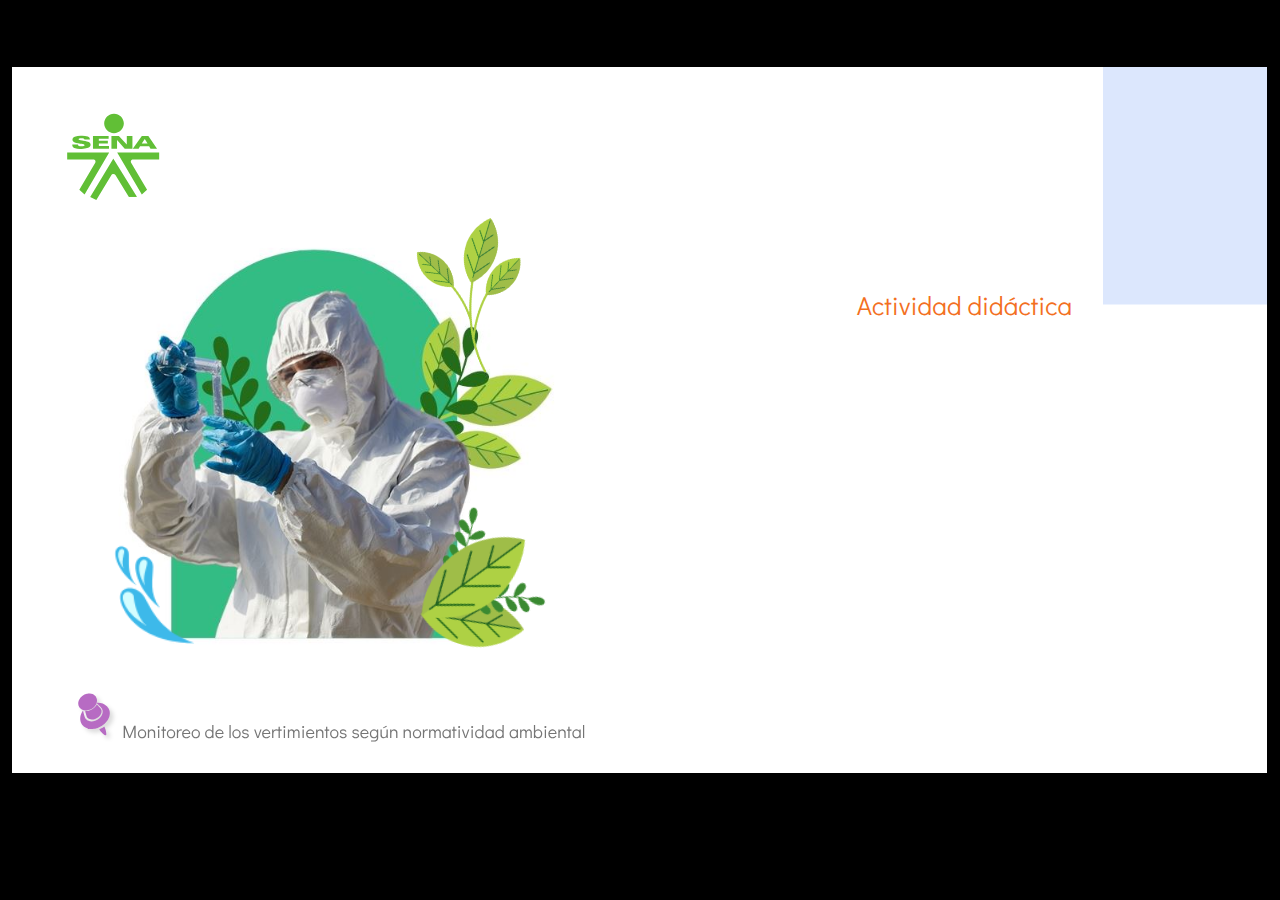
==== commit fa24a4a4: "ajustes_contenidos_3" ====
--- a/public/actividades/story.html
+++ b/public/actividades/story.html
@@ -37,7 +37,7 @@
       aid: 'aid|5304b41d-7af7-4125-b8d1-83eb222823e2',
       cid: 'd80a637f-3a79-4961-9d2f-f9d577748f5e',
       playerVersion: '3.77.30587.0',
-      publishTimestamp: '2023-07-15T02:04:01.0448087Z',
+      publishTimestamp: '2023-07-18T22:54:54.0996192Z',
       maxIosVideoElements: 10,
       connectionSettings: { mode: 'disabled' },
 
--- a/public/actividades/html5/data/css/output.min.css
+++ b/public/actividades/html5/data/css/output.min.css
@@ -1,12 +1,12 @@
 @font-face {
-  font-family: 'Didact GothicBold CBold09177526';
+  font-family: 'Didact GothicBold CBold750BAFC8';
   src: url('[data-uri]');
   font-style: normal;
   font-weight: normal;
 }
 @font-face {
-  font-family: 'Didact Gothic Charset1_0F05762F';
-  src: url('[data-uri]');
+  font-family: 'Didact Gothic Charset1_3FDF5330';
+  src: url('[data-uri]');
   font-style: normal;
   font-weight: normal;
 }
